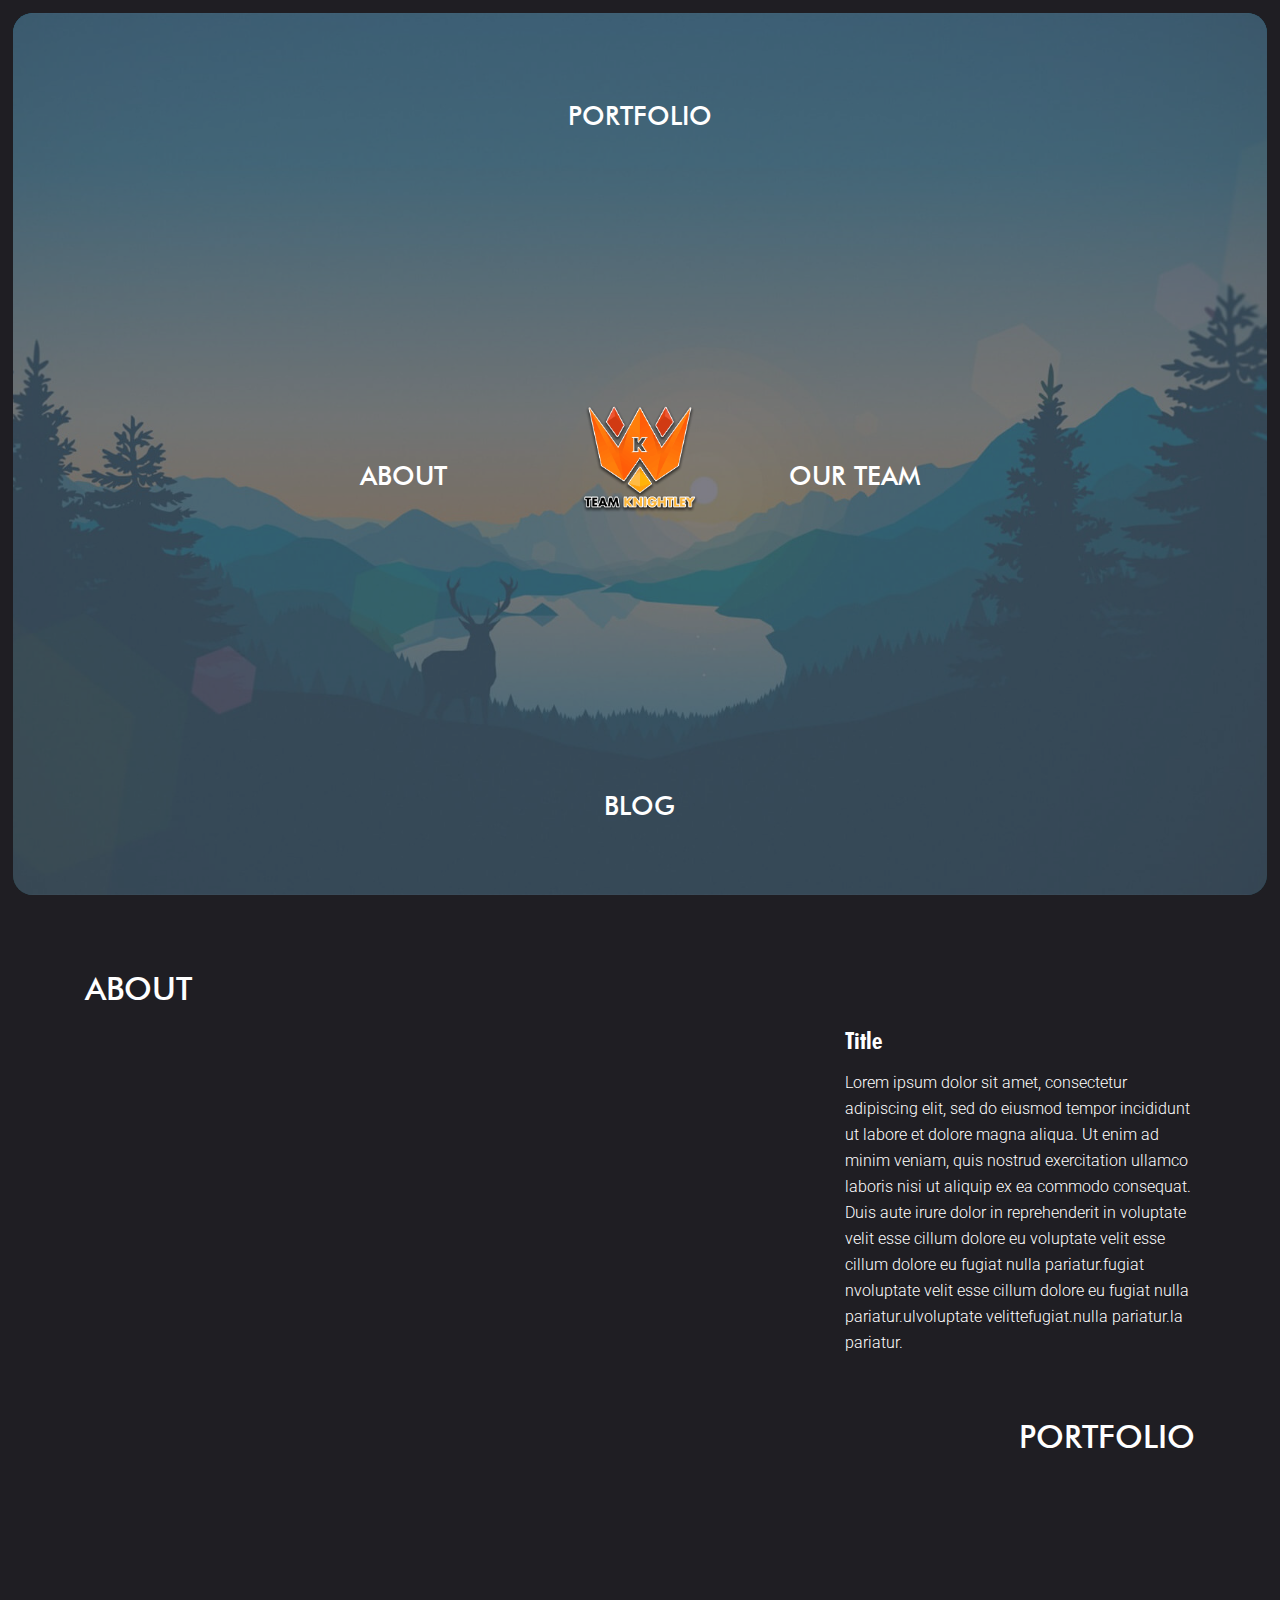
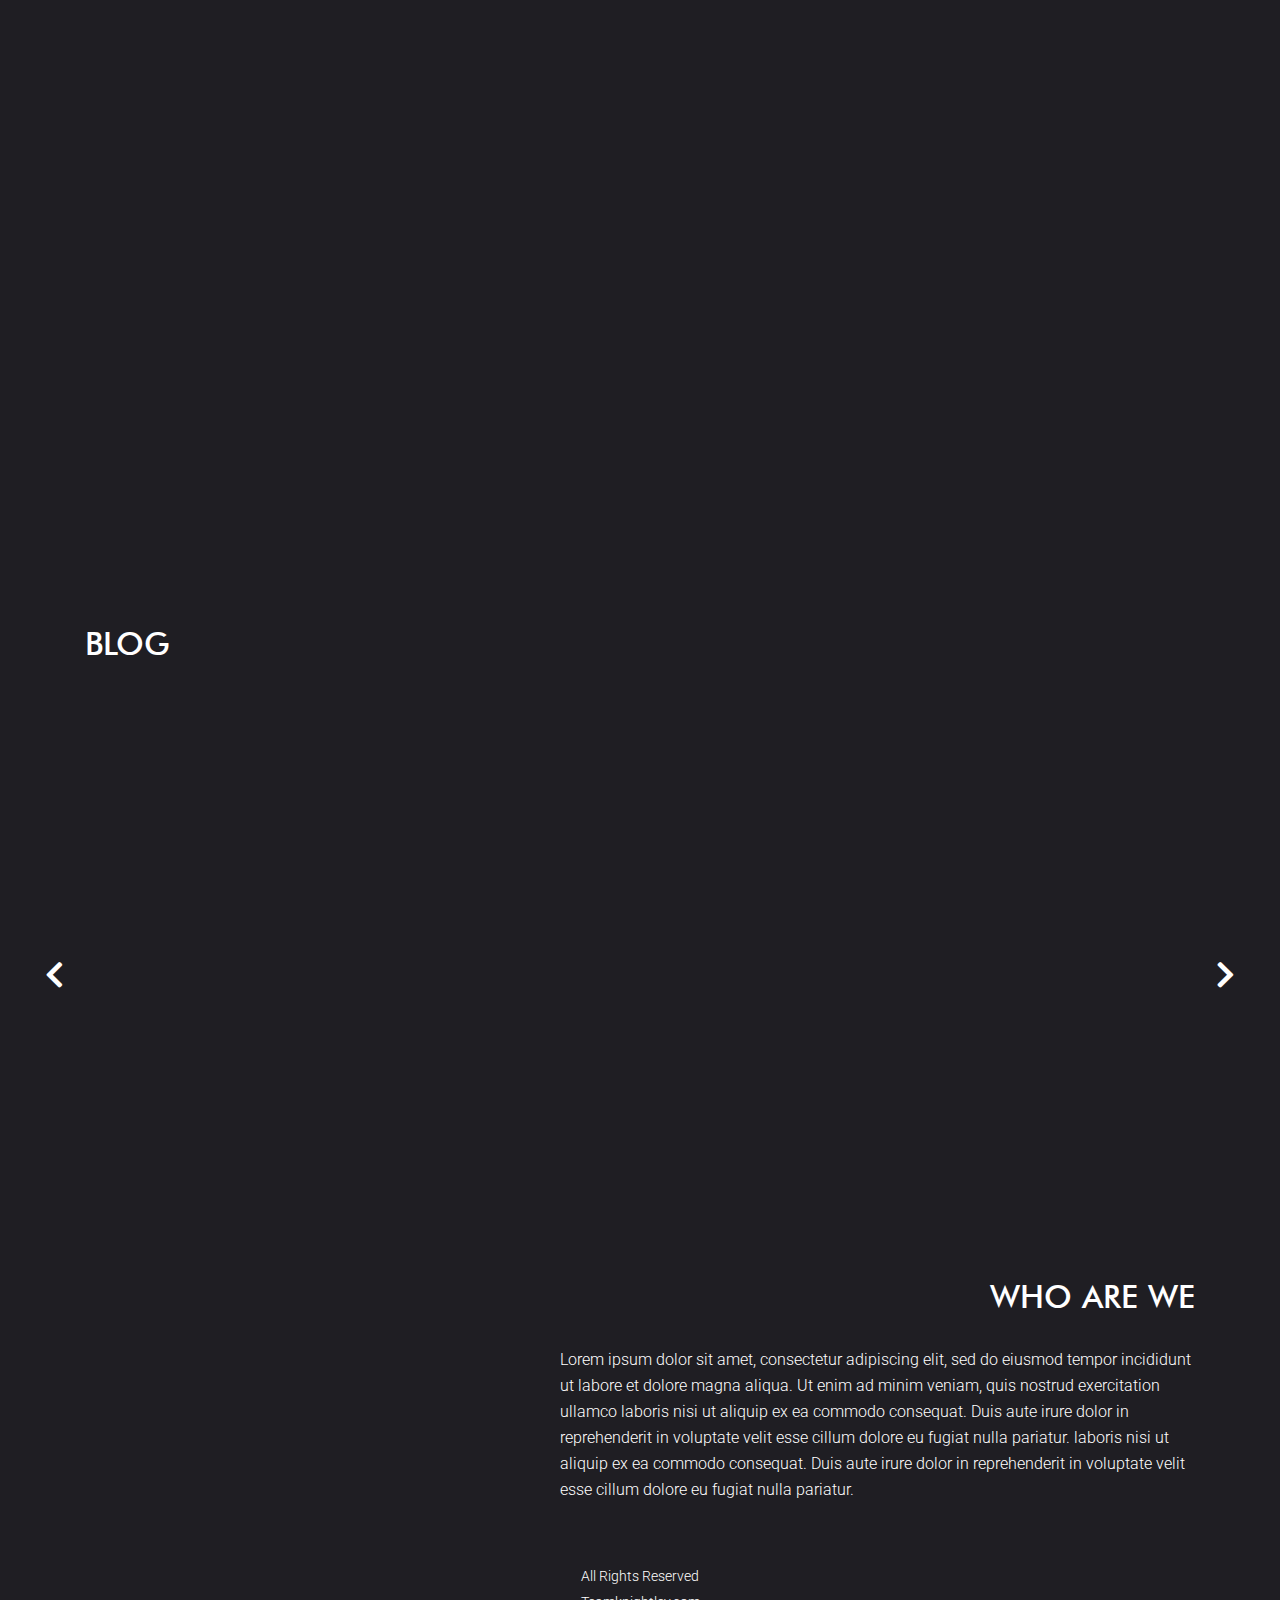
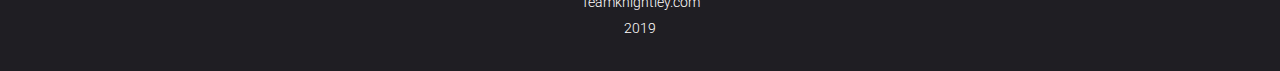
==== index.html @ 994ffeea "Add files via upload" ====
<!DOCTYPE html>
<!--[if lt IE 7]>      <html class="no-js lt-ie9 lt-ie8 lt-ie7"> <![endif]-->
<!--[if IE 7]>         <html class="no-js lt-ie9 lt-ie8"> <![endif]-->
<!--[if IE 8]>         <html class="no-js lt-ie9"> <![endif]-->
<!--[if gt IE 8]><!-->
<html lang="en" class="no-js">
<!--<![endif]-->

<head>
    <meta charset="utf-8">

    <meta http-equiv="X-UA-Compatible" content="IE=edge">
    <meta name="viewport" content="width=device-width, initial-scale=1, shrink-to-fit=no">

    <meta name="description" content="">
    <meta name="author" content="">

    <title>Home</title>
    <!-- Standard Favicon -->
    <link rel="icon" href="img/fav/favicon-96x96.png">

    <!-- Touch Icons - iOS and Android 2.1+ -->
    <link rel="apple-touch-icon" href="img/fav/android-icon-48x48.png">
    <link rel="apple-touch-icon" sizes="72x72" href="img/fav/android-icon-72x72.png" />
    <link rel="apple-touch-icon" sizes="114x114" href="img/fav/apple-icon-114x114.png" />

    <!--bootstrap v4.0.0-->
    <link rel="stylesheet" href="https://maxcdn.bootstrapcdn.com/bootstrap/4.0.0/css/bootstrap.min.css" integrity="sha384-Gn5384xqQ1aoWXA+058RXPxPg6fy4IWvTNh0E263XmFcJlSAwiGgFAW/dAiS6JXm" crossorigin="anonymous">
    <!--reset css-->
    <link rel="stylesheet" type="text/css" href="css/normalize.css">

    <link rel="stylesheet" type="text/css" href="https://cdnjs.cloudflare.com/ajax/libs/OwlCarousel2/2.3.2/assets/owl.carousel.min.css">
    <link rel="stylesheet" type="text/css" href="https://cdnjs.cloudflare.com/ajax/libs/OwlCarousel2/2.3.2/assets/owl.theme.default.min.css">
    <!--fontawesome cdn-->
    <link href="https://use.fontawesome.com/releases/v5.0.8/css/all.css" rel="stylesheet">
    <!--main style-->
    <link rel="stylesheet" type="text/css" href="css/style.css">

    <link href="https://fonts.googleapis.com/css?family=Roboto:300,400,500,600,700&display=swap" rel="stylesheet">
    <link rel="stylesheet" href="https://cdnjs.cloudflare.com/ajax/libs/animate.css/3.7.2/animate.min.css">
    <link rel="stylesheet" href="https://unpkg.com/aos@next/dist/aos.css" />

    <!--modernizr-->
    <script src="js/vendor/modernizr.js"></script>

    <!--[if lt IE 9]>
    <script src="js/html5/respond.min.js"></script>
    <![endif]-->
</head>

<body data-spy="scroll" data-target=".navbar" data-offset="60">
    <div class="se-pre-con"></div>

    <!--hero_menu-->
    <header class="hero_menu_sec">
        <div class="container">
            <div class="row">
                <div class="col">
                    <div class="inside_heros_nav">
                        <ul>
                            <li><div class="animated fadeInLeft delay-2s"><a href="#about_ids">About</a></div></li>
                            <li><div class="animated fadeInDown delay-2s"><a href="#portfolio_ids">Portfolio</a></li>
                            <li><div class="animated fadeInRight delay-2s"><a href="#teams_ids">Our team</a></li>
                            <li><div class="animated fadeInUp delay-2s"><a href="#blogs_id">Blog</a></li>
                        </ul>
                        <div class="logos">
                            <a href="#"><div class="animated zoomIn delay-2s"><img src="img/logo.png" alt=""/></div></a>
                        </div>
                    </div><!--/.inside_heros_nav-->
                </div>
            </div>
        </div><!--/.container-->
    </header>
    <!--hero_menu-->

    <!--about-->
    <section class="about_usSec" id="about_ids">
        <div class="container">
            <div class="row">
                <div class="col-md-8">
                    <div class="youtube_videEm">
                        <h3>about</h3>
                        <div data-aos="fade-right" data-aos-duration="1000"><iframe  height="315" src="https://www.youtube.com/embed/tgbNymZ7vqY"></iframe></div>
                    </div>
                </div>
                <div class="col-md-4">
                    <div class="about_right_txt">
                        <h4>Title</h4>
                        <p>Lorem ipsum dolor sit amet, consectetur adipiscing elit, sed do eiusmod tempor incididunt ut labore et dolore magna aliqua. Ut enim ad minim veniam, quis nostrud exercitation ullamco laboris nisi ut aliquip ex ea commodo consequat. Duis aute irure dolor in reprehenderit in voluptate velit esse cillum dolore eu voluptate velit esse cillum dolore eu fugiat nulla pariatur.fugiat nvoluptate velit esse cillum dolore eu fugiat nulla pariatur.ulvoluptate velittefugiat.nulla pariatur.la pariatur.</p>
                    </div>
                </div>
            </div>
        </div><!--/.container-->
    </section>
    <!--about-->

    <!--portfolio_sec-->
    <div class="portfolio_sec" id="portfolio_ids">
        <div class="container">
            <div class="row">
                <div class="col-md-12">
                    <div class="titles text-right">
                        <h3>portfolio</h3>
                    </div>
                </div>
                <div class="w-100"></div>
                <div class="col-md-6">
                    <div class="single_portfolio_items">
                        <div data-aos="fade-right" data-aos-duration="1000"><iframe width="420" height="315" src="https://www.youtube.com/embed/tgbNymZ7vqY"></iframe></div>
                    </div><!--/.single_portfolio_items-->
                </div>
                <div class="col-md-6">
                    <div class="single_portfolio_items">
                        <div data-aos="fade-left" data-aos-duration="1000"><iframe width="420" height="315" src="https://www.youtube.com/embed/tgbNymZ7vqY"></iframe></div>
                    </div><!--/.single_portfolio_items-->
                </div>
                <div class="col-md-6">
                    <div class="single_portfolio_items">
                        <div data-aos="fade-right" data-aos-duration="1000"><iframe width="420" height="315" src="https://www.youtube.com/embed/tgbNymZ7vqY"></iframe></div>
                    </div><!--/.single_portfolio_items-->
                </div>
                <div class="col-md-6">
                    <div class="single_portfolio_items">
                        <div data-aos="fade-left" data-aos-duration="1000"><iframe width="420" height="315" src="https://www.youtube.com/embed/tgbNymZ7vqY"></iframe></div>
                    </div><!--/.single_portfolio_items-->
                </div>
            </div>
        </div><!--/container-->
    </div>
    <!--portfolio_sec-->

    <!--blog_area-->
    <section class="blog_area" id="blogs_id">
        <div class="container">
            <div class="row">
                <div class="col-md-12">
                    <div class="titles">
                        <h3>blog</h3>
                    </div>
                </div>
                <div class="w-100"></div>
                <div class="col-md-12">
                    <div class="owl-carousel" id="blog_slider_owl">
                        <div>
                          <div data-aos="fade-up" data-aos-duration="1000">
                            <div class="single_blog_in">
                                <div class="img">
                                    <img src="https://i.imgur.com/qMM5ZQH.jpg" alt="">
                                </div>
                                <div class="content">
                                    <h4><a href="#">Title 1</a></h4>
                                    <p>Lorem ipsum dolor sit amet, consectetur adipiscing elit, sed do eiusmod tempor incididunt ut labore et dolore magna aliqua. Ut enim ad minim veniam, quis nostrud exercitation ullamco laboris nisi ut aliquip ex ea commodo consequat. Duis aute irure dolor in reprehenderit in voluptate velit esse cillum dolore eu fugiat nulla pariatur.</p>
                                </div>
                            </div></div><!--/.single_blog_in-->
                        </div>
                        <div>
                          <div data-aos="fade-up" data-aos-duration="1500">
                            <div class="single_blog_in">
                                <div class="img">
                                    <img src="https://i.imgur.com/J3zTbSD.jpg" alt="">
                                </div>
                                <div class="content">
                                    <h4><a href="#">Title 2</a></h4>
                                    <p>Lorem ipsum dolor sit amet, consectetur adipiscing elit, sed do eiusmod tempor incididunt ut labore et dolore magna aliqua. Ut enim ad minim veniam, quis nostrud exercitation ullamco laboris nisi ut aliquip ex ea commodo consequat. Duis aute irure dolor in reprehenderit in voluptate velit esse cillum dolore eu fugiat nulla pariatur.</p>
                                </div>
                            </div></div><!--/.single_blog_in-->
                        </div>
                        <div>
                          <div data-aos="fade-up" data-aos-duration="2000">
                            <div class="single_blog_in">
                                <div class="img">
                                    <img src="https://i.imgur.com/aMaAIOM.jpg" alt="">
                                </div>
                                <div class="content">
                                    <h4><a href="#">Title 3</a></h4>
                                    <p>Lorem ipsum dolor sit amet, consectetur adipiscing elit, sed do eiusmod tempor incididunt ut labore et dolore magna aliqua. Ut enim ad minim veniam, quis nostrud exercitation ullamco laboris nisi ut aliquip ex ea commodo consequat. Duis aute irure dolor in reprehenderit in voluptate velit esse cillum dolore eu fugiat nulla pariatur.</p>
                                </div>
                            </div></div><!--/.single_blog_in-->
                        </div>
                        <div>
                          <div data-aos="fade-up" data-aos-duration="2500">
                            <div class="single_blog_in">
                                <div class="img">
                                    <img src="https://i.imgur.com/C1oWTFw.png" alt="">
                                </div>
                                <div class="content">
                                    <h4><a href="#">Title 4</a></h4>
                                    <p>Lorem ipsum dolor sit amet, consectetur adipiscing elit, sed do eiusmod tempor incididunt ut labore et dolore magna aliqua. Ut enim ad minim veniam, quis nostrud exercitation ullamco laboris nisi ut aliquip ex ea commodo consequat. Duis aute irure dolor in reprehenderit in voluptate velit esse cillum dolore eu fugiat nulla pariatur.</p>
                                </div>
                            </div></div><!--/.single_blog_in-->
                        </div>
                    </div>
                </div>
            </div>
        </div><!--/.container-->
    </section>
    <!--blog_area-->

    <!--who_we_are-->
    <section class="who_we_are" id="teams_ids">
        <div class="container">
            <div class="row">
                <div class="col-md-12">
                    <div class="titles text-right">
                        <h3>who are we</h3>
                    </div>
                </div>
                <div class="w-100"></div>
                <div class="col-md-12">
                    <div class="single_teams_in">
                        <div class="row">
                            <div class="col-md-5 text-center">
                              <div data-aos="fade-right" data-aos-duration="1000">
                                <img src="https://i.imgur.com/KGkYx8q.jpg" alt="">
                                <h5>Name</h5>
                            </div></div>
                            <div class="col-md-7">
                                <p>Lorem ipsum dolor sit amet, consectetur adipiscing elit, sed do eiusmod tempor incididunt ut labore et dolore magna aliqua. Ut enim ad minim veniam, quis nostrud exercitation ullamco laboris nisi ut aliquip ex ea commodo consequat. Duis aute irure dolor in reprehenderit in voluptate velit esse cillum dolore eu fugiat nulla pariatur. laboris nisi ut aliquip ex ea commodo consequat. Duis aute irure dolor in reprehenderit in voluptate velit esse cillum dolore eu fugiat nulla pariatur.</p>
                            </div>
                        </div>

                    </div><!--/.single_teams_in-->
                </div>
            </div>
        </div><!--/.container-->
    </section>
    <!--who_we_are-->

    <!--footer-->
    <footer class="footers">
        <div class="container">
            <div class="row">
                <div class="col-md-12">
                    <div class="copyright_area">
                        <p>All Rights Reserved</p>
                        <p>Teamknightley.com</p>
                        <p>2019</p>
                    </div>
                </div>
            </div>
        </div><!--/.container-->
    </footer>
    <!--footer-->

    <!--<div data-aos="fade-up" data-aos-anchor=".other-element"></div>-->

    <!--jquery-->
    <script src="https://code.jquery.com/jquery-1.12.4.min.js"></script>
    <!--popper js-->
    <script src="https://cdnjs.cloudflare.com/ajax/libs/popper.js/1.12.9/umd/popper.min.js" integrity="sha384-ApNbgh9B+Y1QKtv3Rn7W3mgPxhU9K/ScQsAP7hUibX39j7fakFPskvXusvfa0b4Q" crossorigin="anonymous"></script>
    <!--bootstrap v4 js-->
    <script src="https://maxcdn.bootstrapcdn.com/bootstrap/4.0.0/js/bootstrap.min.js" integrity="sha384-JZR6Spejh4U02d8jOt6vLEHfe/JQGiRRSQQxSfFWpi1MquVdAyjUar5+76PVCmYl" crossorigin="anonymous"></script>

    <!--owl carousel -->
    <script src="https://cdnjs.cloudflare.com/ajax/libs/OwlCarousel2/2.3.2/owl.carousel.min.js"></script>
    <!--easing js-->
    <script src="https://cdnjs.cloudflare.com/ajax/libs/jquery-easing/1.4.1/jquery.easing.min.js"></script>
    <!--main script-->
    <script src="js/main.js"></script>
    <script src="https://unpkg.com/aos@next/dist/aos.js"></script>
<script>
  AOS.init();
</script>

</body>
</html>
---- css/style.css ----
@font-face {
    font-family: "futura-fonts";
    src: url('fonts/futura_mediumbt.ttf');
    src: local('fonts/futura_mediumbt'),

        url('fonts/futura_mediumbt.ttf') format('truetype');
    font-weight:500;
    font-style: normal;
}@font-face {
    font-family: "futura-fonts";
    src: url('fonts/Futura_Boldfont.ttf');
    src: local('fonts/Futura_Boldfont'),

        url('fonts/Futura_Boldfont.ttf') format('truetype');
    font-weight:700;
    font-style: normal;
}

/* ------------------------------
   Global styles
---------------------------- */

html, body, div, span, applet, object, iframe,

h1, h2, h3, h4, h5, h6, p, blockquote, pre,

a, abbr, acronym, address, big, cite, code,

del, dfn, em, img, ins, kbd, q, s, samp,

small, strike, strong, sub, sup, tt, var,

b, u, i, center,

dl, dt, dd, ol, ul, li,

fieldset, form, label, legend,

table, caption, tbody, tfoot, thead, tr, th, td,

article, aside, canvas, details, embed,

figure, figcaption, footer, header, hgroup,

menu, nav, output, ruby, section, summary,

time, mark, audio, video {

  margin: 0;

  padding: 0;

  border: 0;

  font-size: 100%;

  font: inherit;

  vertical-align: baseline; }



article, aside, details, figcaption, figure,

footer, header, hgroup, menu, nav, section {

  display: block; }



body {

  line-height: 1; }



ol, ul {

  list-style: none; }



blockquote, q {

  quotes: none; }



blockquote:before, blockquote:after,

q:before, q:after {

  content: '';

  content: none; }



table {

  border-collapse: collapse;

  border-spacing: 0; }



body {

  font-family: 'Roboto', sans-serif;

  font-weight: 400;
  font-size: 14px;

  line-height: 26px;

  letter-spacing: 0; }



img {

  max-width: 100%; }



a,

a:hover,

a:focus {

  cursor: pointer !important;

  outline: none;

  text-decoration: none; }



h1,

h2,

h3,

h4,

h5,

h6 {

font-family: 'Roboto', sans-serif;

  font-weight: 400;
  
  color: #1e2c34;

  margin: 0;

  padding: 0; }



ul, li {

  margin: 0;

  padding: 0;

  list-style: none; }



strong {

  font-weight: 700; }



/* This only works with JavaScript, 
        if it's not present, don't show loader */

.no-js #loader {
    display: none;
}

.js #loader {
    display: block;
    position: absolute;
    left: 100px;
    top: 0;
}

.se-pre-con {
    position: fixed;
    left: 0px;
    top: 0px;
    width: 100%;
    height: 100%;
    z-index: 9999999;
    background: url(../img/loader_ico.gif) center no-repeat #fff;
}

body{
  background-color: #1f1e23;
}

/*menu*/

.hero_menu_sec{
  width: 98%;
  margin-left: 1%;
  margin-top: 1%;
  height: 98vh;
  margin-bottom: 1%;
  background-image: url(../img/banner.jpg);
  background-repeat: no-repeat;
  background-size: cover;
  background-position: center;
  position: relative;
  z-index: 1;
  border-radius: 20px;
}
.hero_menu_sec:after{
  content: '';
  width: 100%;
  height: 100%;
  position: absolute;
  left: 0;
  top: 0;
  z-index: -1;
  background-color: #464451;
  opacity: 0.7;
  border-radius: 20px;
}
.inside_heros_nav li a{
  font-family: "futura-fonts";
  font-weight: 500;
  color: #fff;
  font-size: 26px;
  text-transform: uppercase;
}
.inside_heros_nav .logos a {
    position: absolute;
    left: 50%;
    top: 50%;
    -webkit-transform: translate(-50%,-50%);
    -moz-transform: translate(-50%,-50%);
    transform: translate(-50%,-50%);
}

.inside_heros_nav .logos a img {
    max-width: 120px;
}

.inside_heros_nav {
    width: 100%;
    height: 100vh;
    max-width: 700px;
    margin: auto;
     position: relative; 
    /* display: flex; */
}
.inside_heros_nav ul li:nth-child(1) {
    position: absolute;
    top: 50%;
    left: 10%;
}

.inside_heros_nav ul li:nth-child(2) {
    position: absolute;
    top: 10%;
    left: 50%;
    transform: translate(-50%);
}

.inside_heros_nav ul li:nth-child(3) {
    position: absolute;
    right: 10%;
    top: 50%;
}

.inside_heros_nav ul li:nth-child(4) {
    bottom: 10%;
    position: absolute;
    left: 50%;
    transform: translate(-50%);
}


.about_usSec{
  width: 100%;
  padding-top: 60px;
}
.youtube_videEm h3{
  text-transform: uppercase;
  color: #fff;
  font-family: "futura-fonts";
  font-weight: 500;
  font-size: 32px;
  line-height: 1.3em;
  padding-bottom: 20px;
}
.youtube_videEm iframe{
  width: 100%;
  height: 315px;
  -webkit-box-shadow: 0px 0px 19px 0px rgba(255,184,107,0.39);
-moz-box-shadow: 0px 0px 19px 0px rgba(255,184,107,0.39);
box-shadow: 0px 0px 19px 0px rgba(255,184,107,0.39);
}
.about_right_txt{
  padding-top: 60px;
}
.about_right_txt h4{
  color: #fff;
  font-family: "futura-fonts";
  font-weight: 700;
  font-size: 24px;
  padding-bottom: 16px;
}
.about_right_txt p{
  color: #fff;
  font-weight: 300;
  font-size: 16px;
}

.portfolio_sec{
  width: 100%;
  padding-top: 60px;
}
.titles h3{
  text-transform: uppercase;
  color: #fff;
  font-family: "futura-fonts";
  font-weight: 500;
  font-size: 32px;
  line-height: 1.3em;
}

.single_portfolio_items{
  width: 100%;
  margin-top: 30px;
}
.single_portfolio_items iframe{
  width: 100%;
}

.blog_area{
  width: 100%;
  padding-top: 60px;
}
.blog_area .titles{
  padding-bottom: 40px;
}

.single_blog_in{
  width: 100%;
  border-radius: 20px;
  background-color: #413f49;
}
.single_blog_in img{
  border-radius: 20px 20px 0 0;
  height: 250px;
  object-fit: cover;
  width: 100%;
}
.single_blog_in .content{
  padding: 20px 10px 20px 20px;
}
.single_blog_in .content h4 a{
  font-weight: 400;
  font-size: 24px;
  color: #fff;
  font-family: "futura-fonts";
  font-weight: 500;
}
.single_blog_in .content p{
  font-weight: 300;
  font-size: 14px;
  padding-top: 10px;
  display: inline-block;
  color: #fff;
}
.blog_area .owl-carousel .owl-nav button.owl-next, 
.blog_area .owl-carousel .owl-nav button.owl-prev{
  outline: 0;
  position: absolute;
  left: -40px;
  top: 50%;
  font-size: 30px;
  color: #fff;
}
.blog_area .owl-carousel .owl-nav button.owl-next{
  left: auto;
  right: -40px;
}

.who_we_are{
  width: 100%;
  padding-top: 60px;
}

.single_teams_in{
  width: 100%;
}
.single_teams_in img{
  border-radius: 50%;
  max-width: 300px;
  margin: auto;
}
.single_teams_in p{
  color: #fff;
  font-weight: 300;
  font-size: 16px;
  padding-top: 30px;
}
.single_teams_in h5{
  color: #fff;
  padding-top: 20px;
  font-family: "futura-fonts";
  font-weight: 700;
  font-size: 28px;
}

.footers{
  width: 100%;
  padding-top: 60px;
  padding-bottom: 30px;
}
.copyright_area{
  width: 100%;
  text-align: center;
}
.copyright_area p{
  color: #fff;
  font-weight: 300;
  font-size: 14px;
}

@media (max-width: 480px){
  .inside_heros_nav ul li:nth-child(1){
    left: 0;
  }
  .inside_heros_nav ul li:nth-child(3){
    right: 0;
  }
  .inside_heros_nav{
    height: 100vh;
  }
  .inside_heros_nav .logos a img{
    max-width: 60px;
  }
  .single_teams_in img{
    max-width: 200px;
  }
}
@media (max-width: 767px){
  .single_teams_in{
    padding-top: 30px;
  }
  .inside_heros_nav li a{
    font-size: 20px;
  }
  .youtube_videEm h3,
  .titles h3{
    font-size: 24px;
  }
  .single_teams_in h5{
    font-size: 22px;
  }
  .about_right_txt h4{
    font-size: 20px;
  }
  .blog_area .owl-carousel .owl-nav button.owl-prev{
    left: 0;
  }
  .blog_area .owl-carousel .owl-nav button.owl-next{
    right: 0;
  }
}
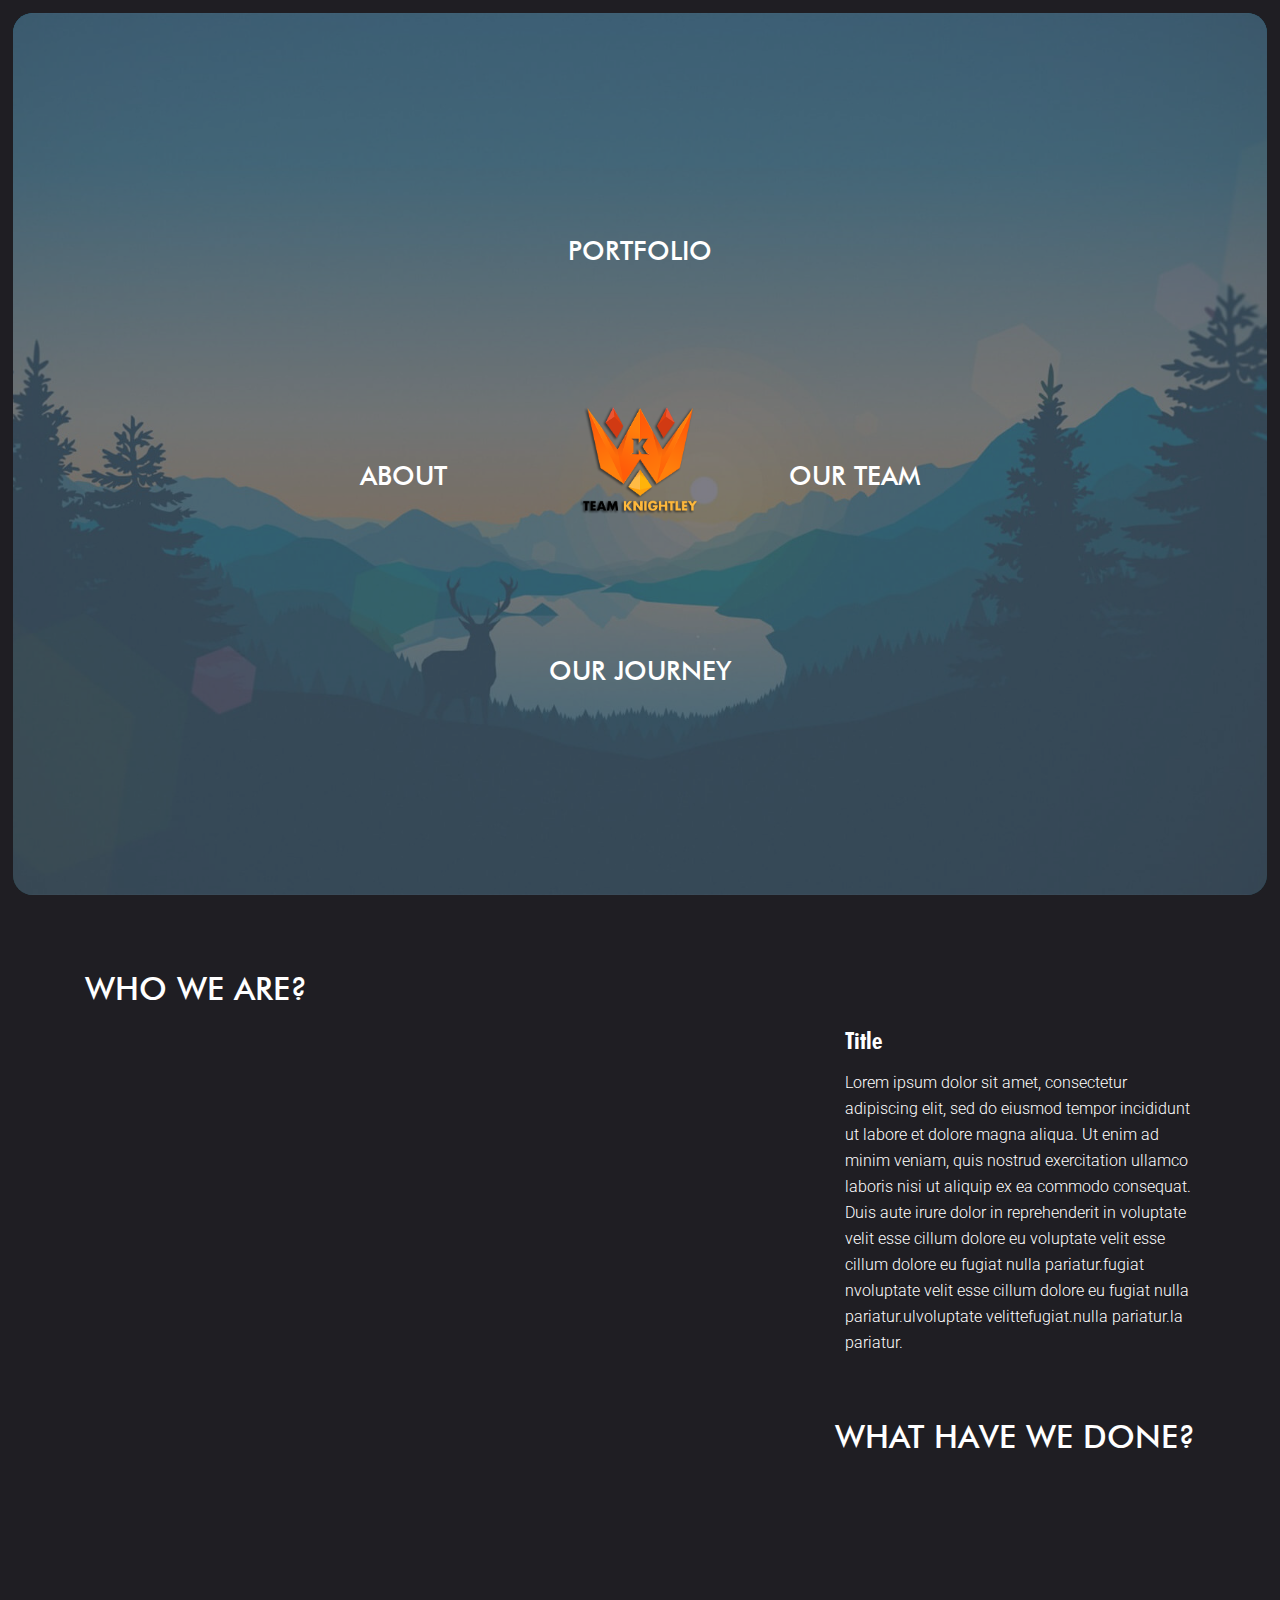
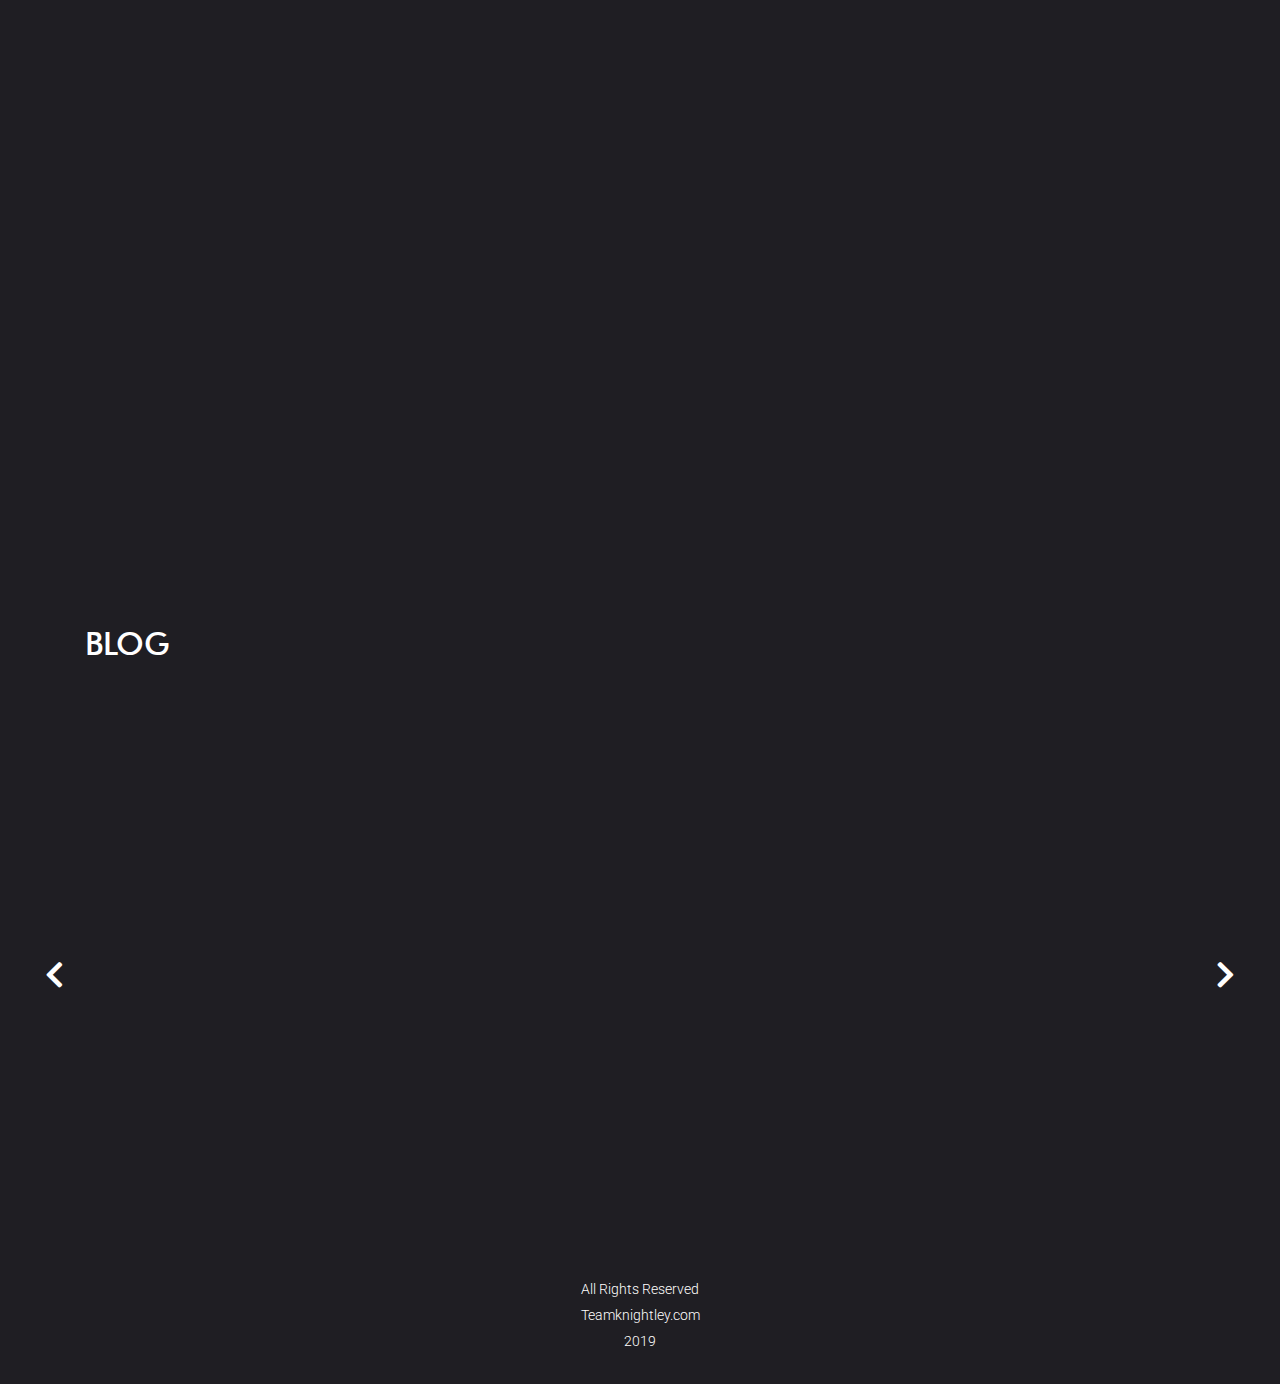
==== commit 14dd0e15: "Add files via upload" ====
--- a/index.html
+++ b/index.html
@@ -58,13 +58,13 @@
                 <div class="col">
                     <div class="inside_heros_nav">
                         <ul>
-                            <li><div class="animated fadeInLeft delay-2s"><a href="#about_ids">About</a></div></li>
+                            <li><div class="animated fadeInLeft delay-2s"><a href="about.html">About</a></div></li>
                             <li><div class="animated fadeInDown delay-2s"><a href="#portfolio_ids">Portfolio</a></li>
                             <li><div class="animated fadeInRight delay-2s"><a href="#teams_ids">Our team</a></li>
-                            <li><div class="animated fadeInUp delay-2s"><a href="#blogs_id">Blog</a></li>
+                            <li><div class="animated fadeInUp delay-2s"><a href="#blogs_id">Our Journey</a></li>
                         </ul>
                         <div class="logos">
-                            <a href="#"><div class="animated zoomIn delay-2s"><img src="img/logo.png" alt=""/></div></a>
+                            <a href="index.html"><div class="animated zoomIn delay-2s"><img src="img/logo.png" alt=""/></div></a>
                         </div>
                     </div><!--/.inside_heros_nav-->
                 </div>
@@ -79,8 +79,10 @@
             <div class="row">
                 <div class="col-md-8">
                     <div class="youtube_videEm">
-                        <h3>about</h3>
-                        <div data-aos="fade-right" data-aos-duration="1000"><iframe  height="315" src="https://www.youtube.com/embed/tgbNymZ7vqY"></iframe></div>
+                        <h3>Who we are?</h3>
+                        <!--About video-->
+                        <div data-aos="fade-right" data-aos-duration="1000"><iframe  height="315" src="https://www.youtube.com/embed/V-MRIvWnQiA"></iframe></div>
+                        <!--About video-->
                     </div>
                 </div>
                 <div class="col-md-4">
@@ -100,30 +102,38 @@
             <div class="row">
                 <div class="col-md-12">
                     <div class="titles text-right">
-                        <h3>portfolio</h3>
+                        <h3>What have we done?</h3>
                     </div>
                 </div>
                 <div class="w-100"></div>
-                <div class="col-md-6">
-                    <div class="single_portfolio_items">
-                        <div data-aos="fade-right" data-aos-duration="1000"><iframe width="420" height="315" src="https://www.youtube.com/embed/tgbNymZ7vqY"></iframe></div>
-                    </div><!--/.single_portfolio_items-->
-                </div>
-                <div class="col-md-6">
-                    <div class="single_portfolio_items">
-                        <div data-aos="fade-left" data-aos-duration="1000"><iframe width="420" height="315" src="https://www.youtube.com/embed/tgbNymZ7vqY"></iframe></div>
-                    </div><!--/.single_portfolio_items-->
-                </div>
-                <div class="col-md-6">
-                    <div class="single_portfolio_items">
-                        <div data-aos="fade-right" data-aos-duration="1000"><iframe width="420" height="315" src="https://www.youtube.com/embed/tgbNymZ7vqY"></iframe></div>
-                    </div><!--/.single_portfolio_items-->
-                </div>
-                <div class="col-md-6">
-                    <div class="single_portfolio_items">
-                        <div data-aos="fade-left" data-aos-duration="1000"><iframe width="420" height="315" src="https://www.youtube.com/embed/tgbNymZ7vqY"></iframe></div>
-                    </div><!--/.single_portfolio_items-->
-                </div>
+                <!--Video Post 1-->
+                <div class="col-md-6">
+                    <div class="single_portfolio_items">
+                        <div data-aos="fade-right" data-aos-duration="1000"><iframe width="420" height="315" src="https://www.youtube.com/embed/v_K-Vxgy0zI"></iframe></div>
+                    </div><!--/.single_portfolio_items-->
+                </div>
+                <!--Video Post 1-->
+                <!--Video Post 2-->
+                <div class="col-md-6">
+                    <div class="single_portfolio_items">
+                        <div data-aos="fade-left" data-aos-duration="1000"><iframe width="420" height="315" src="https://www.youtube.com/embed/hpR7jCpPeuQ"></iframe></div>
+                    </div><!--/.single_portfolio_items-->
+                </div>
+                <!--Video Post 2-->
+                <!--Video Post 3-->
+                <div class="col-md-6">
+                    <div class="single_portfolio_items">
+                        <div data-aos="fade-right" data-aos-duration="1000"><iframe width="420" height="315" src="https://www.youtube.com/embed/AFvouns6qY0"></iframe></div>
+                    </div><!--/.single_portfolio_items-->
+                </div>
+                <!--Video Post 3-->
+                <!--Video Post 4-->
+                <div class="col-md-6">
+                    <div class="single_portfolio_items">
+                        <div data-aos="fade-left" data-aos-duration="1000"><iframe width="420" height="315" src="https://www.youtube.com/embed/39pYFRDcPI8"></iframe></div>
+                    </div><!--/.single_portfolio_items-->
+                </div>
+                <!--Video Post 4-->
             </div>
         </div><!--/container-->
     </div>
@@ -141,6 +151,7 @@
                 <div class="w-100"></div>
                 <div class="col-md-12">
                     <div class="owl-carousel" id="blog_slider_owl">
+                      <!--Blog Post 1-->
                         <div>
                           <div data-aos="fade-up" data-aos-duration="1000">
                             <div class="single_blog_in">
@@ -148,11 +159,13 @@
                                     <img src="https://i.imgur.com/qMM5ZQH.jpg" alt="">
                                 </div>
                                 <div class="content">
-                                    <h4><a href="#">Title 1</a></h4>
-                                    <p>Lorem ipsum dolor sit amet, consectetur adipiscing elit, sed do eiusmod tempor incididunt ut labore et dolore magna aliqua. Ut enim ad minim veniam, quis nostrud exercitation ullamco laboris nisi ut aliquip ex ea commodo consequat. Duis aute irure dolor in reprehenderit in voluptate velit esse cillum dolore eu fugiat nulla pariatur.</p>
-                                </div>
-                            </div></div><!--/.single_blog_in-->
-                        </div>
+                                    <h4><a href="post1.html">Title 1</a></h4>
+                                    <p>Lorem ipsum dolor sit amet, consectetur adipiscing elit, sed do eiusmod tempor incididunt ut labore et dolore magna aliqua. Ut enim ad minim veniam, quis nostrud exercitation ullamco laboris nisi ut aliquip ex ea commodo consequat. Duis aute irure dolor in reprehenderit in voluptate velit esse cillum dolore eu fugiat nulla pariatur.</p>
+                                </div>
+                            </div></div><!--/.single_blog_in-->
+                        </div>
+                        <!--Blog Post 1-->
+                        <!--Blog Post 2-->
                         <div>
                           <div data-aos="fade-up" data-aos-duration="1500">
                             <div class="single_blog_in">
@@ -160,11 +173,13 @@
                                     <img src="https://i.imgur.com/J3zTbSD.jpg" alt="">
                                 </div>
                                 <div class="content">
-                                    <h4><a href="#">Title 2</a></h4>
-                                    <p>Lorem ipsum dolor sit amet, consectetur adipiscing elit, sed do eiusmod tempor incididunt ut labore et dolore magna aliqua. Ut enim ad minim veniam, quis nostrud exercitation ullamco laboris nisi ut aliquip ex ea commodo consequat. Duis aute irure dolor in reprehenderit in voluptate velit esse cillum dolore eu fugiat nulla pariatur.</p>
-                                </div>
-                            </div></div><!--/.single_blog_in-->
-                        </div>
+                                    <h4><a href="post1.html">Title 2</a></h4>
+                                    <p>Lorem ipsum dolor sit amet, consectetur adipiscing elit, sed do eiusmod tempor incididunt ut labore et dolore magna aliqua. Ut enim ad minim veniam, quis nostrud exercitation ullamco laboris nisi ut aliquip ex ea commodo consequat. Duis aute irure dolor in reprehenderit in voluptate velit esse cillum dolore eu fugiat nulla pariatur.</p>
+                                </div>
+                            </div></div><!--/.single_blog_in-->
+                        </div>
+                        <!--Blog Post 2-->
+                        <!--Blog Post 3-->
                         <div>
                           <div data-aos="fade-up" data-aos-duration="2000">
                             <div class="single_blog_in">
@@ -172,11 +187,13 @@
                                     <img src="https://i.imgur.com/aMaAIOM.jpg" alt="">
                                 </div>
                                 <div class="content">
-                                    <h4><a href="#">Title 3</a></h4>
-                                    <p>Lorem ipsum dolor sit amet, consectetur adipiscing elit, sed do eiusmod tempor incididunt ut labore et dolore magna aliqua. Ut enim ad minim veniam, quis nostrud exercitation ullamco laboris nisi ut aliquip ex ea commodo consequat. Duis aute irure dolor in reprehenderit in voluptate velit esse cillum dolore eu fugiat nulla pariatur.</p>
-                                </div>
-                            </div></div><!--/.single_blog_in-->
-                        </div>
+                                    <h4><a href="post1.html">Title 3</a></h4>
+                                    <p>Lorem ipsum dolor sit amet, consectetur adipiscing elit, sed do eiusmod tempor incididunt ut labore et dolore magna aliqua. Ut enim ad minim veniam, quis nostrud exercitation ullamco laboris nisi ut aliquip ex ea commodo consequat. Duis aute irure dolor in reprehenderit in voluptate velit esse cillum dolore eu fugiat nulla pariatur.</p>
+                                </div>
+                            </div></div><!--/.single_blog_in-->
+                        </div>
+                        <!--Blog Post 3-->
+                        <!--Blog Post 4-->
                         <div>
                           <div data-aos="fade-up" data-aos-duration="2500">
                             <div class="single_blog_in">
@@ -184,47 +201,18 @@
                                     <img src="https://i.imgur.com/C1oWTFw.png" alt="">
                                 </div>
                                 <div class="content">
-                                    <h4><a href="#">Title 4</a></h4>
-                                    <p>Lorem ipsum dolor sit amet, consectetur adipiscing elit, sed do eiusmod tempor incididunt ut labore et dolore magna aliqua. Ut enim ad minim veniam, quis nostrud exercitation ullamco laboris nisi ut aliquip ex ea commodo consequat. Duis aute irure dolor in reprehenderit in voluptate velit esse cillum dolore eu fugiat nulla pariatur.</p>
-                                </div>
-                            </div></div><!--/.single_blog_in-->
-                        </div>
-                    </div>
+                                    <h4><a href="post1.html">Title 4</a></h4>
+                                    <p>Lorem ipsum dolor sit amet, consectetur adipiscing elit, sed do eiusmod tempor incididunt ut labore et dolore magna aliqua. Ut enim ad minim veniam, quis nostrud exercitation ullamco laboris nisi ut aliquip ex ea commodo consequat. Duis aute irure dolor in reprehenderit in voluptate velit esse cillum dolore eu fugiat nulla pariatur.</p>
+                                </div>
+                            </div></div><!--/.single_blog_in-->
+                        </div>
+                    </div>
+                    <!--Blog Post 4-->
                 </div>
             </div>
         </div><!--/.container-->
     </section>
     <!--blog_area-->
-
-    <!--who_we_are-->
-    <section class="who_we_are" id="teams_ids">
-        <div class="container">
-            <div class="row">
-                <div class="col-md-12">
-                    <div class="titles text-right">
-                        <h3>who are we</h3>
-                    </div>
-                </div>
-                <div class="w-100"></div>
-                <div class="col-md-12">
-                    <div class="single_teams_in">
-                        <div class="row">
-                            <div class="col-md-5 text-center">
-                              <div data-aos="fade-right" data-aos-duration="1000">
-                                <img src="https://i.imgur.com/KGkYx8q.jpg" alt="">
-                                <h5>Name</h5>
-                            </div></div>
-                            <div class="col-md-7">
-                                <p>Lorem ipsum dolor sit amet, consectetur adipiscing elit, sed do eiusmod tempor incididunt ut labore et dolore magna aliqua. Ut enim ad minim veniam, quis nostrud exercitation ullamco laboris nisi ut aliquip ex ea commodo consequat. Duis aute irure dolor in reprehenderit in voluptate velit esse cillum dolore eu fugiat nulla pariatur. laboris nisi ut aliquip ex ea commodo consequat. Duis aute irure dolor in reprehenderit in voluptate velit esse cillum dolore eu fugiat nulla pariatur.</p>
-                            </div>
-                        </div>
-
-                    </div><!--/.single_teams_in-->
-                </div>
-            </div>
-        </div><!--/.container-->
-    </section>
-    <!--who_we_are-->
 
     <!--footer-->
     <footer class="footers">
--- a/css/style.css
+++ b/css/style.css
@@ -152,7 +152,7 @@
 font-family: 'Roboto', sans-serif;
 
   font-weight: 400;
-  
+
   color: #1e2c34;
 
   margin: 0;
@@ -177,7 +177,7 @@
 
 
 
-/* This only works with JavaScript, 
+/* This only works with JavaScript,
         if it's not present, don't show loader */
 
 .no-js #loader {
@@ -258,7 +258,7 @@
     height: 100vh;
     max-width: 700px;
     margin: auto;
-     position: relative; 
+     position: relative;
     /* display: flex; */
 }
 .inside_heros_nav ul li:nth-child(1) {
@@ -269,7 +269,7 @@
 
 .inside_heros_nav ul li:nth-child(2) {
     position: absolute;
-    top: 10%;
+    top: 25%;
     left: 50%;
     transform: translate(-50%);
 }
@@ -281,7 +281,7 @@
 }
 
 .inside_heros_nav ul li:nth-child(4) {
-    bottom: 10%;
+    bottom: 25%;
     position: absolute;
     left: 50%;
     transform: translate(-50%);
@@ -381,7 +381,7 @@
   display: inline-block;
   color: #fff;
 }
-.blog_area .owl-carousel .owl-nav button.owl-next, 
+.blog_area .owl-carousel .owl-nav button.owl-next,
 .blog_area .owl-carousel .owl-nav button.owl-prev{
   outline: 0;
   position: absolute;
@@ -400,6 +400,11 @@
   padding-top: 60px;
 }
 
+.blog_img img {
+  border-radius: 2% !important;
+  max-width: 350px;
+}
+
 .single_teams_in{
   width: 100%;
 }
@@ -477,4 +482,4 @@
   .blog_area .owl-carousel .owl-nav button.owl-next{
     right: 0;
   }
-}+}
